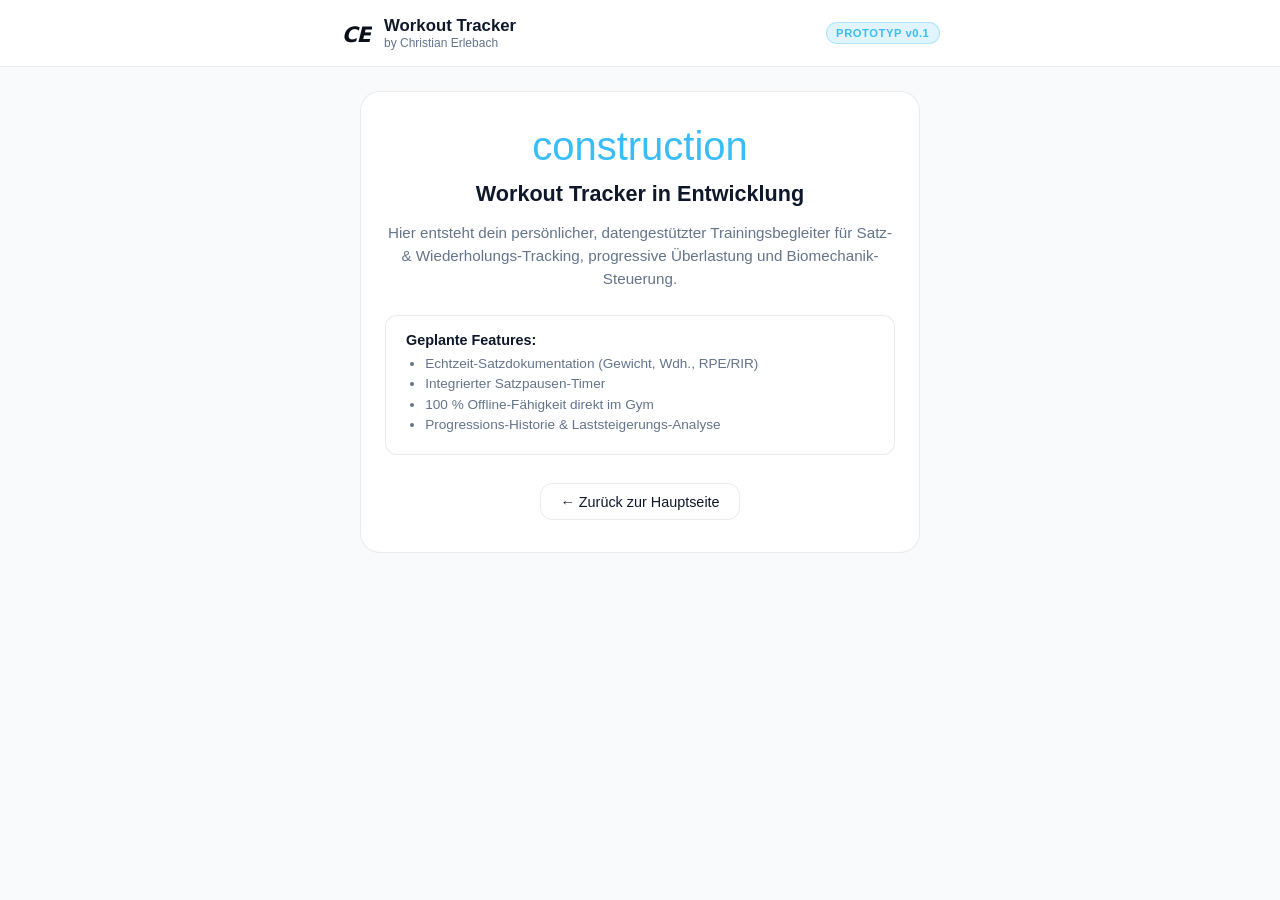
==== index.html @ 0beb9cd0 "initial commit" ====
<!doctype html>
<html lang="de">
  <head>
    <script>
      // PWA-Titel sofort beim allerersten Frame setzen (verhindert Dopplung in ChromeOS & Desktop)
      if (
        window.matchMedia("(display-mode: standalone)").matches ||
        window.matchMedia("(display-mode: window-controls-overlay)").matches ||
        window.navigator.standalone
      ) {
        document.title = "Workout Tracker | Christian Erlebach";
      }
    </script>
    <meta name="color-scheme" content="dark light" />
    <script>
      (function () {
        const saved = localStorage.getItem("theme");
        const prefersDark = window.matchMedia(
          "(prefers-color-scheme: dark)",
        ).matches;
        const theme = saved ? saved : prefersDark ? "dark" : "light";
        document.documentElement.setAttribute("data-theme", theme);
        document.documentElement.style.colorScheme = theme;
      })();
    </script>
    <meta charset="UTF-8" />
    <meta
      name="viewport"
      content="width=device-width, initial-scale=1.0, viewport-fit=cover"
    />
    <meta http-equiv="X-UA-Compatible" content="ie=edge" />
    <meta
      name="format-detection"
      content="telephone=no, date=no, address=no, email=no"
    />

    <script>
      (function () {
        const isPWA =
          window.matchMedia("(display-mode: standalone)").matches ||
          window.matchMedia("(display-mode: window-controls-overlay)")
            .matches ||
          window.navigator.standalone === true;

        if (isPWA) {
          // 1. Titel für die installierte Web-App (Homescreen / Standalone)
          document.write("<title>Workout Tracker | Christian Erlebach</title>");
        } else {
          // 2. Titel für den normalen Browser-Tab
          document.write(
            "<title>Workout Tracker | CHRISTIAN ERLEBACH Personal Training</title>",
          );
        }
      })();
    </script>
    <noscript>
      <title>Workout Tracker | CHRISTIAN ERLEBACH Personal Training</title>
    </noscript>

    <meta name="author" content="Christian Erlebach" />
    <meta name="robots" content="noindex, follow" />
    <meta
      name="description"
      content="Dein persönlicher Workout Tracker & Progression Coach. Trainingsprotokolle, Satz- & Wiederholungs-Tracking und Belastungssteuerung by Christian Erlebach."
    />

    <link
      rel="canonical"
      href="https://3utbg8rv0xw4t5z.github.io/workout-tracker/"
    />

    <link
      rel="icon"
      type="image/svg+xml"
      href="./src/assets/icons/favicon.svg"
    />
    <link
      rel="apple-touch-icon"
      sizes="180x180"
      href="./src/assets/icons/apple-touch-icon.png"
    />
    <link rel="manifest" href="./manifest.json" />

    <meta name="mobile-web-app-capable" content="yes" />
    <meta name="apple-mobile-web-app-capable" content="yes" />
    <meta
      name="apple-mobile-web-app-status-bar-style"
      content="black-translucent"
    />
    <meta name="apple-mobile-web-app-title" content="Workout Tracker" />

    <meta name="application-name" content="Workout Tracker" />
    <meta name="msapplication-TileColor" content="#0b0f19" />
    <meta
      name="msapplication-TileImage"
      content="./src/assets/icons/apple-touch-icon.png"
    />

    <meta
      id="meta-theme-light"
      name="theme-color"
      content="#ffffff"
      media="(prefers-color-scheme: light)"
    />
    <meta
      id="meta-theme-dark"
      name="theme-color"
      content="#0b0f19"
      media="(prefers-color-scheme: dark)"
    />

    <link rel="stylesheet" href="./src/css/style.css" />

    <script type="application/ld+json">
      {
        "@context": "https://schema.org",
        "@type": "WebApplication",
        "name": "Workout Tracker | Christian Erlebach",
        "applicationCategory": "FitnessApplication",
        "operatingSystem": "All",
        "browserRequirements": "Requires JavaScript. Requires HTML5.",
        "url": "https://3utbg8rv0xw4t5z.github.io/workout-tracker/",
        "author": {
          "@type": "Person",
          "name": "Christian Erlebach"
        }
      }
    </script>
  </head>
  <body>
    <header class="app-header">
      <div class="header-container">
        <div class="brand-group">
          <img
            src="./src/assets/icons/favicon.svg"
            alt="Logo"
            class="app-logo"
            width="32"
            height="32"
          />
          <div class="brand-text">
            <span class="brand-title">Workout Tracker</span>
            <span class="brand-subtitle">by Christian Erlebach</span>
          </div>
        </div>
        <span class="badge-beta">PROTOTYP v0.1</span>
      </div>
    </header>

    <main id="app-root" class="app-main">
      <section class="dev-banner-card">
        <div class="dev-banner-icon">
          <span class="material-symbols-rounded">construction</span>
        </div>
        <h2>Workout Tracker in Entwicklung</h2>
        <p>
          Hier entsteht dein persönlicher, datengestützter Trainingsbegleiter
          für Satz- & Wiederholungs-Tracking, progressive Überlastung und
          Biomechanik-Steuerung.
        </p>

        <div class="dev-features-preview">
          <h3>Geplante Features:</h3>
          <ul>
            <li>Echtzeit-Satzdokumentation (Gewicht, Wdh., RPE/RIR)</li>
            <li>Integrierter Satzpausen-Timer</li>
            <li>100 % Offline-Fähigkeit direkt im Gym</li>
            <li>Progressions-Historie & Laststeigerungs-Analyse</li>
          </ul>
        </div>

        <a
          href="https://3utbg8rv0xw4t5z.github.io/christian-erlebach/"
          class="btn-secondary"
        >
          ← Zurück zur Hauptseite
        </a>
      </section>
    </main>

    <script src="./src/js/script.js" defer></script>

    <script>
      if ("serviceWorker" in navigator) {
        window.addEventListener("load", () => {
          navigator.serviceWorker
            .register("/workout-tracker/sw.js", {
              scope: "/workout-tracker/",
            })
            .then((reg) =>
              console.log("[Workout Tracker SW] Aktiv:", reg.scope),
            )
            .catch((err) =>
              console.error("[Workout Tracker SW] Registrierungsfehler:", err),
            );
        });
      }
    </script>
  </body>
</html>
---- src/css/style.css ----
/* Grundlegendes Layout & Farben */
:root {
  --bg-primary: #0b0f19;
  --bg-surface: #131b2e;
  --text-primary: #f8fafc;
  --text-secondary: #94a3b8;
  --accent-color: #38bdf8;
  --border-subtle: rgba(255, 255, 255, 0.08);
  --radius-md: 12px;
  --radius-lg: 20px;
}

[data-theme="light"] {
  --bg-primary: #f8fafc;
  --bg-surface: #ffffff;
  --text-primary: #0f172a;
  --text-secondary: #64748b;
  --border-subtle: rgba(0, 0, 0, 0.08);
}

body {
  margin: 0;
  padding: 0;
  background-color: var(--bg-primary);
  color: var(--text-primary);
  font-family:
    "Inter",
    -apple-system,
    BlinkMacSystemFont,
    sans-serif;
  min-height: 100vh;
  display: flex;
  flex-direction: column;
}

/* Header */
.app-header {
  border-bottom: 1px solid var(--border-subtle);
  background: var(--bg-surface);
  padding: 1rem 1.25rem;
}

.header-container {
  max-width: 600px;
  margin: 0 auto;
  display: flex;
  align-items: center;
  justify-content: space-between;
}

.brand-group {
  display: flex;
  align-items: center;
  gap: 0.75rem;
}

.brand-text {
  display: flex;
  flex-direction: column;
}

.brand-title {
  font-weight: 700;
  font-size: 1.05rem;
}

.brand-subtitle {
  font-size: 0.75rem;
  color: var(--text-secondary);
}

.badge-beta {
  font-size: 0.7rem;
  font-weight: 600;
  padding: 0.25rem 0.6rem;
  background: rgba(56, 189, 248, 0.15);
  color: var(--accent-color);
  border: 1px solid rgba(56, 189, 248, 0.3);
  border-radius: 9999px;
  letter-spacing: 0.05em;
}

/* Main Container */
.app-main {
  flex: 1;
  max-width: 600px;
  width: 100%;
  margin: 0 auto;
  padding: 1.5rem 1.25rem;
  box-sizing: border-box;
}

/* Dev Card */
.dev-banner-card {
  background: var(--bg-surface);
  border: 1px solid var(--border-subtle);
  border-radius: var(--radius-lg);
  padding: 2rem 1.5rem;
  text-align: center;
}

.dev-banner-icon span {
  font-size: 2.5rem;
  color: var(--accent-color);
}

.dev-banner-card h2 {
  font-size: 1.35rem;
  margin: 0.75rem 0 0.5rem;
}

.dev-banner-card p {
  color: var(--text-secondary);
  font-size: 0.95rem;
  line-height: 1.5;
  margin-bottom: 1.5rem;
}

.dev-features-preview {
  text-align: left;
  background: rgba(255, 255, 255, 0.03);
  border: 1px solid var(--border-subtle);
  border-radius: var(--radius-md);
  padding: 1rem 1.25rem;
  margin-bottom: 1.75rem;
}

.dev-features-preview h3 {
  font-size: 0.9rem;
  margin-top: 0;
  margin-bottom: 0.5rem;
  color: var(--text-primary);
}

.dev-features-preview ul {
  margin: 0;
  padding-left: 1.2rem;
  color: var(--text-secondary);
  font-size: 0.85rem;
}

.dev-features-preview li {
  margin-bottom: 0.35rem;
}

.btn-secondary {
  display: inline-block;
  color: var(--text-primary);
  text-decoration: none;
  font-size: 0.9rem;
  font-weight: 500;
  padding: 0.6rem 1.2rem;
  border-radius: var(--radius-md);
  border: 1px solid var(--border-subtle);
  transition: background 0.2s ease;
}

.btn-secondary:hover {
  background: rgba(255, 255, 255, 0.05);
}
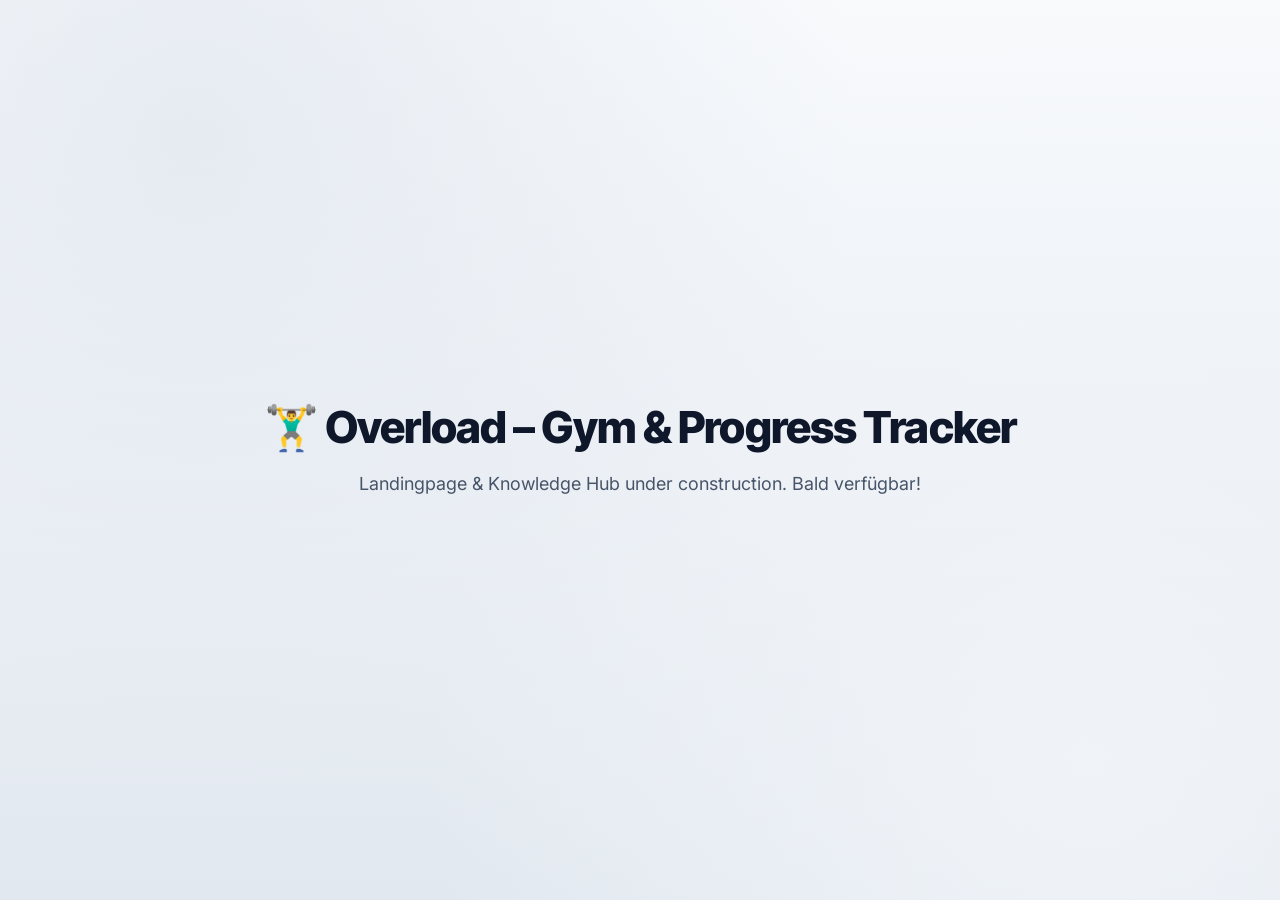
==== commit 6abc2ca9: "feat: initial commit for overload landing page." ====
--- a/index.html
+++ b/index.html
@@ -1,200 +1,115 @@
 <!doctype html>
 <html lang="de">
-  <head>
-    <script>
-      // PWA-Titel sofort beim allerersten Frame setzen (verhindert Dopplung in ChromeOS & Desktop)
-      if (
+
+<head>
+  <meta charset="UTF-8" />
+  <meta name="viewport" content="width=device-width, initial-scale=1.0, viewport-fit=cover" />
+  <meta http-equiv="X-UA-Compatible" content="ie=edge" />
+
+  <meta name="color-scheme" content="dark light" />
+
+  <meta name="format-detection" content="telephone=no, date=no, address=no, email=no" />
+
+
+  <script>
+    (function () {
+      const savedTheme = localStorage.getItem("theme");
+      const prefersDark = window.matchMedia("(prefers-color-scheme: dark)").matches;
+      const theme = savedTheme ? savedTheme : (prefersDark ? "dark" : "light");
+
+      document.documentElement.setAttribute("data-theme", theme);
+      document.documentElement.style.colorScheme = theme;
+    })();
+  </script>
+
+
+  <script>
+    (function () {
+      const isPWA =
         window.matchMedia("(display-mode: standalone)").matches ||
         window.matchMedia("(display-mode: window-controls-overlay)").matches ||
-        window.navigator.standalone
-      ) {
-        document.title = "Workout Tracker | Christian Erlebach";
-      }
-    </script>
-    <meta name="color-scheme" content="dark light" />
-    <script>
-      (function () {
-        const saved = localStorage.getItem("theme");
-        const prefersDark = window.matchMedia(
-          "(prefers-color-scheme: dark)",
-        ).matches;
-        const theme = saved ? saved : prefersDark ? "dark" : "light";
-        document.documentElement.setAttribute("data-theme", theme);
-        document.documentElement.style.colorScheme = theme;
-      })();
-    </script>
-    <meta charset="UTF-8" />
-    <meta
-      name="viewport"
-      content="width=device-width, initial-scale=1.0, viewport-fit=cover"
-    />
-    <meta http-equiv="X-UA-Compatible" content="ie=edge" />
-    <meta
-      name="format-detection"
-      content="telephone=no, date=no, address=no, email=no"
-    />
+        window.navigator.standalone === true;
 
-    <script>
-      (function () {
-        const isPWA =
-          window.matchMedia("(display-mode: standalone)").matches ||
-          window.matchMedia("(display-mode: window-controls-overlay)")
-            .matches ||
-          window.navigator.standalone === true;
+      document.title = isPWA
+        ? "Overload – Gym & Progress Tracker"
+        : "OVERLOAD | Gym & Progress Tracker – Smarte Trainingsapp";
+    })();
+  </script>
 
-        if (isPWA) {
-          // 1. Titel für die installierte Web-App (Homescreen / Standalone)
-          document.write("<title>Workout Tracker | Christian Erlebach</title>");
-        } else {
-          // 2. Titel für den normalen Browser-Tab
-          document.write(
-            "<title>Workout Tracker | CHRISTIAN ERLEBACH Personal Training</title>",
-          );
-        }
-      })();
-    </script>
-    <noscript>
-      <title>Workout Tracker | CHRISTIAN ERLEBACH Personal Training</title>
-    </noscript>
+  <noscript>
+    <title>OVERLOAD | Gym & Progress Tracker</title>
+  </noscript>
 
-    <meta name="author" content="Christian Erlebach" />
-    <meta name="robots" content="noindex, follow" />
-    <meta
-      name="description"
-      content="Dein persönlicher Workout Tracker & Progression Coach. Trainingsprotokolle, Satz- & Wiederholungs-Tracking und Belastungssteuerung by Christian Erlebach."
-    />
 
-    <link
-      rel="canonical"
-      href="https://3utbg8rv0xw4t5z.github.io/workout-tracker/"
-    />
+  <meta name="author" content="Overload" />
+  <meta name="robots" content="index, follow" />
+  <meta name="description"
+    content="Die offizielle Mobile-First Landingpage & Wissensplattform für die Overload Gym & Progress Tracker App. Progressive Overload, smartes Routine-Tracking & Workouts." />
+  <meta name="keywords"
+    content="Overload App, Gym Tracker, Workout Tracker, Progressive Overload, Kraftsport App, Trainingsplan, Flutter Fitness App" />
 
-    <link
-      rel="icon"
-      type="image/svg+xml"
-      href="./src/assets/icons/favicon.svg"
-    />
-    <link
-      rel="apple-touch-icon"
-      sizes="180x180"
-      href="./src/assets/icons/apple-touch-icon.png"
-    />
-    <link rel="manifest" href="./manifest.json" />
+  <link rel="canonical" href="https://3utbg8rv0xw4t5z.github.io/overload-website/" />
 
-    <meta name="mobile-web-app-capable" content="yes" />
-    <meta name="apple-mobile-web-app-capable" content="yes" />
-    <meta
-      name="apple-mobile-web-app-status-bar-style"
-      content="black-translucent"
-    />
-    <meta name="apple-mobile-web-app-title" content="Workout Tracker" />
 
-    <meta name="application-name" content="Workout Tracker" />
-    <meta name="msapplication-TileColor" content="#0b0f19" />
-    <meta
-      name="msapplication-TileImage"
-      content="./src/assets/icons/apple-touch-icon.png"
-    />
+  <meta property="og:type" content="website" />
+  <meta property="og:locale" content="de_DE" />
+  <meta property="og:url" content="https://3utbg8rv0xw4t5z.github.io/overload-website/" />
+  <meta property="og:title" content="OVERLOAD | Gym & Progress Tracker" />
+  <meta property="og:description"
+    content="Smarte Trainingserfassung, Routine-Management und Progressive Overload Tracking." />
 
-    <meta
-      id="meta-theme-light"
-      name="theme-color"
-      content="#ffffff"
-      media="(prefers-color-scheme: light)"
-    />
-    <meta
-      id="meta-theme-dark"
-      name="theme-color"
-      content="#0b0f19"
-      media="(prefers-color-scheme: dark)"
-    />
 
-    <link rel="stylesheet" href="./src/css/style.css" />
+  <link rel="manifest" href="manifest.json" />
 
-    <script type="application/ld+json">
-      {
-        "@context": "https://schema.org",
-        "@type": "WebApplication",
-        "name": "Workout Tracker | Christian Erlebach",
-        "applicationCategory": "FitnessApplication",
-        "operatingSystem": "All",
-        "browserRequirements": "Requires JavaScript. Requires HTML5.",
-        "url": "https://3utbg8rv0xw4t5z.github.io/workout-tracker/",
-        "author": {
-          "@type": "Person",
-          "name": "Christian Erlebach"
-        }
-      }
-    </script>
-  </head>
-  <body>
-    <header class="app-header">
-      <div class="header-container">
-        <div class="brand-group">
-          <img
-            src="./src/assets/icons/favicon.svg"
-            alt="Logo"
-            class="app-logo"
-            width="32"
-            height="32"
-          />
-          <div class="brand-text">
-            <span class="brand-title">Workout Tracker</span>
-            <span class="brand-subtitle">by Christian Erlebach</span>
-          </div>
-        </div>
-        <span class="badge-beta">PROTOTYP v0.1</span>
-      </div>
-    </header>
+  <meta name="mobile-web-app-capable" content="yes" />
+  <meta name="application-name" content="Overload" />
 
-    <main id="app-root" class="app-main">
-      <section class="dev-banner-card">
-        <div class="dev-banner-icon">
-          <span class="material-symbols-rounded">construction</span>
-        </div>
-        <h2>Workout Tracker in Entwicklung</h2>
-        <p>
-          Hier entsteht dein persönlicher, datengestützter Trainingsbegleiter
-          für Satz- & Wiederholungs-Tracking, progressive Überlastung und
-          Biomechanik-Steuerung.
-        </p>
+  <meta name="apple-mobile-web-app-capable" content="yes" />
+  <meta name="apple-mobile-web-app-status-bar-style" content="black-translucent" />
+  <meta name="apple-mobile-web-app-title" content="Overload" />
 
-        <div class="dev-features-preview">
-          <h3>Geplante Features:</h3>
-          <ul>
-            <li>Echtzeit-Satzdokumentation (Gewicht, Wdh., RPE/RIR)</li>
-            <li>Integrierter Satzpausen-Timer</li>
-            <li>100 % Offline-Fähigkeit direkt im Gym</li>
-            <li>Progressions-Historie & Laststeigerungs-Analyse</li>
-          </ul>
-        </div>
+  <meta name="msapplication-TileColor" content="#0b0f19" />
+  <meta id="meta-theme-light" name="theme-color" content="#ffffff" media="(prefers-color-scheme: light)" />
+  <meta id="meta-theme-dark" name="theme-color" content="#0b0f19" media="(prefers-color-scheme: dark)" />
 
-        <a
-          href="https://3utbg8rv0xw4t5z.github.io/christian-erlebach/"
-          class="btn-secondary"
-        >
-          ← Zurück zur Hauptseite
-        </a>
-      </section>
-    </main>
 
-    <script src="./src/js/script.js" defer></script>
+  <link rel="stylesheet" href="src/css/style.css" />
 
-    <script>
-      if ("serviceWorker" in navigator) {
-        window.addEventListener("load", () => {
-          navigator.serviceWorker
-            .register("/workout-tracker/sw.js", {
-              scope: "/workout-tracker/",
-            })
-            .then((reg) =>
-              console.log("[Workout Tracker SW] Aktiv:", reg.scope),
-            )
-            .catch((err) =>
-              console.error("[Workout Tracker SW] Registrierungsfehler:", err),
-            );
-        });
-      }
-    </script>
-  </body>
-</html>
+
+  <script type="application/ld+json">
+    {
+      "@context": "https://schema.org",
+      "@type": "SoftwareApplication",
+      "name": "Overload - Gym & Progress Tracker",
+      "applicationCategory": "HealthAndFitnessApplication",
+      "operatingSystem": "Android, iOS",
+      "description": "Mobile App für smartes Krafttraining, Routine-Tracking und progressive Steigerung.",
+      "url": "https://3utbg8rv0xw4t5z.github.io/overload-website/"
+    }
+  </script>
+</head>
+
+<body>
+  <div id="page-preloader"></div>
+
+  <main>
+    <h1>🏋️‍♂️ Overload – Gym & Progress Tracker</h1>
+    <p>Landingpage & Knowledge Hub under construction. Bald verfügbar!</p>
+  </main>
+
+
+  <script src="src/js/script.js" defer></script>
+
+  <script>
+    if ("serviceWorker" in navigator) {
+      window.addEventListener("load", () => {
+        navigator.serviceWorker
+          .register("./sw.js", { scope: "./" })
+          .then((registration) => console.log("[Overload SW] Aktiv im Scope:", registration.scope))
+          .catch((error) => console.error("[Overload SW] Fehler:", error));
+      });
+    }
+  </script>
+</body>
+
+</html>
--- a/src/css/style.css
+++ b/src/css/style.css
@@ -1,160 +1,383 @@
-/* Grundlegendes Layout & Farben */
+/* ==========================================================================
+   01. LOKALE SCHRIFTARTEN & ICONS
+   ========================================================================== */
+
+/* Inter (Variable Font: wght 100-900, opsz) */
+@font-face {
+  font-family: "Inter";
+  font-style: normal;
+  font-weight: 100 900;
+  font-display: swap;
+  src: url("../assets/fonts/Inter-VariableFont_opsz,wght.ttf") format("truetype");
+}
+
+/* Inter Tight (Variable Font: wght 100-900) */
+@font-face {
+  font-family: "Inter Tight";
+  font-style: normal;
+  font-weight: 100 900;
+  font-display: swap;
+  src: url("../assets/fonts/InterTight-VariableFont_wght.ttf") format("truetype");
+}
+
+/* Material Symbols Rounded */
+@font-face {
+  font-family: "Material Symbols Rounded";
+  font-style: normal;
+  font-weight: 100 700;
+  font-display: block;
+  src: url("../assets/fonts/material-symbols-rounded-latin-standard-normal.woff2") format("woff2");
+}
+
+/* Icon-Klasse für Google Material Symbols */
+.material-symbols-rounded {
+  font-family: "Material Symbols Rounded";
+  font-weight: normal;
+  font-style: normal;
+  font-size: 24px;
+  line-height: 1;
+  letter-spacing: normal;
+  text-transform: none;
+  display: inline-block;
+  white-space: nowrap;
+  word-wrap: normal;
+  direction: ltr;
+  font-feature-settings: "liga";
+  -webkit-font-feature-settings: "liga";
+  -webkit-font-smoothing: antialiased;
+}
+
+
+/* ==========================================================================
+   02. DESIGN TOKENS & CSS VARIABLEN
+   ========================================================================== */
+
 :root {
-  --bg-primary: #0b0f19;
-  --bg-surface: #131b2e;
-  --text-primary: #f8fafc;
-  --text-secondary: #94a3b8;
-  --accent-color: #38bdf8;
-  --border-subtle: rgba(255, 255, 255, 0.08);
+  /* Brand Identity (Main Colors: #152331 & #000000) */
+  --brand-primary: #152331;
+  /* Deep Midnight Slate */
+  --brand-dark: #000000;
+  /* True Black */
+
+  /* Brand Gradients (Moonwalker) */
+  --gradient-moonwalker: linear-gradient(135deg, #152331 0%, #000000 100%);
+  --brand-gradient: var(--gradient-moonwalker);
+
+  /* Brand Akzente (Kontrastfarben für Buttons, Highlights & Badges) */
+  --brand-accent: #38bdf8;
+  /* Electric Sky Blue */
+  --brand-accent-glow: #0284c7;
+  /* Tieferer Akzentton für Hover */
+  --brand-accent-gradient: linear-gradient(135deg, #38bdf8 0%, #0284c7 100%);
+
+  /* UI Tokens: Dark Mode (Standard für das Moonwalker-Feeling) */
+  --body-bg:
+    radial-gradient(circle at 15% 15%, rgba(21, 35, 49, 0.7) 0%, transparent 55%),
+    radial-gradient(circle at 85% 85%, rgba(15, 23, 42, 0.5) 0%, transparent 50%),
+    linear-gradient(180deg, #000000 0%, #0a1017 50%, #152331 100%);
+
+  --m3-surface: rgba(21, 35, 49, 0.85);
+  --m3-surface-low: rgba(0, 0, 0, 0.6);
+  --m3-on-surface: #f8fafc;
+  --m3-on-surface-variant: #94a3b8;
+
+  /* Glassmorphism Tokens */
+  --glass-bg: rgba(21, 35, 49, 0.55);
+  --glass-border: rgba(255, 255, 255, 0.12);
+  --glass-shadow: 0 20px 40px -15px rgba(0, 0, 0, 0.8);
+  --glass-blur: blur(14px);
+
+  /* Spacing & Radii */
+  --radius-full: 9999px;
+  --radius-xl: 24px;
+  --radius-lg: 16px;
   --radius-md: 12px;
-  --radius-lg: 20px;
-}
-
+  --radius-sm: 8px;
+
+  /* Typografie Stacks */
+  --font-body: "Inter", system-ui, -apple-system, BlinkMacSystemFont, "Segoe UI", Roboto, sans-serif;
+  --font-heading: "Inter Tight", "Inter", system-ui, -apple-system, sans-serif;
+}
+
+/* UI Tokens: Light Mode (Harmonisch abgestimmt auf Slate & Deep Blue) */
 [data-theme="light"] {
-  --bg-primary: #f8fafc;
-  --bg-surface: #ffffff;
-  --text-primary: #0f172a;
-  --text-secondary: #64748b;
-  --border-subtle: rgba(0, 0, 0, 0.08);
-}
-
-body {
+  --body-bg:
+    radial-gradient(circle at 15% 15%, rgba(226, 232, 240, 0.8) 0%, transparent 50%),
+    radial-gradient(circle at 85% 85%, rgba(241, 245, 249, 0.9) 0%, transparent 50%),
+    linear-gradient(180deg, #f8fafc 0%, #e2e8f0 100%);
+
+  --m3-surface: rgba(255, 255, 255, 0.95);
+  --m3-surface-low: rgba(241, 245, 249, 0.8);
+  --m3-on-surface: #0f172a;
+  --m3-on-surface-variant: #475569;
+
+  --glass-bg: rgba(255, 255, 255, 0.75);
+  --glass-border: rgba(21, 35, 49, 0.1);
+  --glass-shadow: 0 15px 30px -10px rgba(15, 23, 42, 0.08);
+}
+
+
+/* ==========================================================================
+   03. MODERN BASE RESET & PERFORMANCE
+   ========================================================================== */
+
+/* 1. Globales Box-Sizing & Mobile Touch Optimierung (Konsolidiert) */
+*,
+*::before,
+*::after {
   margin: 0;
   padding: 0;
-  background-color: var(--bg-primary);
-  color: var(--text-primary);
-  font-family:
-    "Inter",
-    -apple-system,
-    BlinkMacSystemFont,
-    sans-serif;
-  min-height: 100vh;
+  box-sizing: border-box;
+  -webkit-tap-highlight-color: transparent !important;
+  -webkit-touch-callout: none;
+}
+
+/* 2. Dokumenten-Wurzel & Scroll-Verhalten */
+html {
+  scroll-behavior: smooth;
+  font-size: 16px;
+  background-color: #0b1120;
+}
+
+html[data-theme="light"] {
+  background-color: #ffffff;
+}
+
+/* 3. Body Canvas & Basis-Typografie */
+body {
+  min-height: 100dvh;
+  background: var(--body-bg);
+  background-attachment: fixed;
+  color: var(--m3-on-surface);
+  font-family: var(--font-body);
+  line-height: 1.6;
+  text-rendering: optimizeLegibility;
+  -webkit-font-smoothing: antialiased;
+  -moz-osx-font-smoothing: grayscale;
+  overflow-x: hidden;
+}
+
+/* 4. Typografie Resets */
+h1,
+h2,
+h3,
+h4,
+h5,
+h6 {
+  font-family: var(--font-heading);
+  line-height: 1.2;
+  color: var(--m3-on-surface);
+  text-wrap: balance;
+}
+
+p {
+  text-wrap: pretty;
+}
+
+/* 5. Formulare & Buttons */
+input,
+button,
+textarea,
+select {
+  font: inherit;
+  color: inherit;
+  background: none;
+  border: none;
+  outline: none;
+}
+
+button {
+  cursor: pointer;
+  touch-action: manipulation;
+}
+
+/* 6. Medien & GPU-Beschleunigung */
+img,
+picture,
+video,
+canvas,
+svg {
+  display: block;
+  max-width: 100%;
+  height: auto;
+  image-rendering: -webkit-optimize-contrast;
+}
+
+[data-theme],
+main,
+.card,
+.modal-card {
+  transform: translateZ(0);
+  backface-visibility: hidden;
+  -webkit-backface-visibility: hidden;
+}
+
+/* 7. Content-Visibility für schnelles Rendering */
+section:not(:first-of-type),
+footer {
+  content-visibility: auto;
+  contain-intrinsic-size: auto 500px;
+}
+
+/* 8. Scrollbar verstecken */
+html,
+body,
+section,
+.container {
+  scrollbar-width: none !important;
+  -ms-overflow-style: none !important;
+}
+
+::-webkit-scrollbar {
+  display: none !important;
+  width: 0 !important;
+  height: 0 !important;
+  background: transparent !important;
+}
+
+
+/* ==========================================================================
+   04. BASIS-LAYOUT (LANDINGPAGE UNDER CONSTRUCTION)
+   ========================================================================== */
+
+main {
   display: flex;
   flex-direction: column;
-}
-
-/* Header */
-.app-header {
-  border-bottom: 1px solid var(--border-subtle);
-  background: var(--bg-surface);
-  padding: 1rem 1.25rem;
-}
-
-.header-container {
+  align-items: center;
+  justify-content: center;
+  min-height: 100dvh;
+  padding: 1.5rem;
+  text-align: center;
+  gap: 1rem;
+}
+
+main h1 {
+  font-size: clamp(1.75rem, 5vw, 2.75rem);
+  font-weight: 800;
+  letter-spacing: -0.02em;
+}
+
+main p {
+  font-size: 1.125rem;
+  color: var(--m3-on-surface-variant);
   max-width: 600px;
-  margin: 0 auto;
+}
+
+
+/* ==========================================================================
+   05. NAVBAR AUTO-HIDE & ANIMATIONEN
+   ========================================================================== */
+
+.nav-container {
+  position: sticky;
+  top: 20px;
+  z-index: 1000;
+  transition: transform 0.35s cubic-bezier(0.16, 1, 0.3, 1), opacity 0.3s ease;
+}
+
+.nav-container.nav-hidden {
+  transform: translateY(-120%);
+  opacity: 0;
+  pointer-events: none;
+}
+
+
+/* ==========================================================================
+   06. BRAND GRADIENTS & STATISTIK-ZAHLEN
+   ========================================================================== */
+
+.text-gradient {
+  background: var(--brand-gradient);
+  -webkit-background-clip: text;
+  background-clip: text;
+  -webkit-text-fill-color: transparent;
+  color: transparent;
+  display: inline-block;
+}
+
+.stat-number {
+  font-family: var(--font-heading);
+  font-size: clamp(2rem, 5vw, 2.75rem);
+  font-weight: 800;
+  line-height: 1;
+  background: var(--brand-gradient);
+  -webkit-background-clip: text;
+  background-clip: text;
+  -webkit-text-fill-color: transparent;
+  color: transparent;
+}
+
+
+/* ==========================================================================
+   07. BADGES & RECHNER-FARBEN (Vorbereitung für Tools & Hub)
+   ========================================================================== */
+
+.badge-blue {
+  background: rgba(56, 189, 248, 0.15);
+  color: #38bdf8;
+  border: 1px solid rgba(56, 189, 248, 0.3);
+}
+
+.badge-green {
+  background: rgba(16, 185, 129, 0.15);
+  color: #10b981;
+  border: 1px solid rgba(16, 185, 129, 0.3);
+}
+
+.badge-yellow {
+  background: rgba(245, 158, 11, 0.15);
+  color: #f59e0b;
+  border: 1px solid rgba(245, 158, 11, 0.3);
+}
+
+.badge-purple {
+  background: rgba(168, 85, 247, 0.15);
+  color: #a855f7;
+  border: 1px solid rgba(168, 85, 247, 0.3);
+}
+
+
+/* ==========================================================================
+   08. MODAL / POP-UP GRUNDGERÜST (Butterweicher Zoom-In)
+   ========================================================================== */
+
+.modal-overlay {
+  position: fixed;
+  inset: 0;
+  background: rgba(11, 17, 32, 0.75);
+  backdrop-filter: blur(12px);
+  -webkit-backdrop-filter: blur(12px);
+  z-index: 9999;
   display: flex;
   align-items: center;
-  justify-content: space-between;
-}
-
-.brand-group {
-  display: flex;
-  align-items: center;
-  gap: 0.75rem;
-}
-
-.brand-text {
-  display: flex;
-  flex-direction: column;
-}
-
-.brand-title {
-  font-weight: 700;
-  font-size: 1.05rem;
-}
-
-.brand-subtitle {
-  font-size: 0.75rem;
-  color: var(--text-secondary);
-}
-
-.badge-beta {
-  font-size: 0.7rem;
-  font-weight: 600;
-  padding: 0.25rem 0.6rem;
-  background: rgba(56, 189, 248, 0.15);
-  color: var(--accent-color);
-  border: 1px solid rgba(56, 189, 248, 0.3);
-  border-radius: 9999px;
-  letter-spacing: 0.05em;
-}
-
-/* Main Container */
-.app-main {
-  flex: 1;
+  justify-content: center;
+  padding: 1rem;
+  opacity: 0;
+  visibility: hidden;
+  pointer-events: none;
+  transition: opacity 0.3s ease, visibility 0.3s ease;
+}
+
+.modal-overlay.active {
+  opacity: 1;
+  visibility: visible;
+  pointer-events: auto;
+}
+
+.modal-card {
+  background: var(--body-bg);
+  border: 1px solid var(--glass-border);
+  border-radius: var(--radius-xl);
   max-width: 600px;
   width: 100%;
-  margin: 0 auto;
-  padding: 1.5rem 1.25rem;
-  box-sizing: border-box;
-}
-
-/* Dev Card */
-.dev-banner-card {
-  background: var(--bg-surface);
-  border: 1px solid var(--border-subtle);
-  border-radius: var(--radius-lg);
-  padding: 2rem 1.5rem;
-  text-align: center;
-}
-
-.dev-banner-icon span {
-  font-size: 2.5rem;
-  color: var(--accent-color);
-}
-
-.dev-banner-card h2 {
-  font-size: 1.35rem;
-  margin: 0.75rem 0 0.5rem;
-}
-
-.dev-banner-card p {
-  color: var(--text-secondary);
-  font-size: 0.95rem;
-  line-height: 1.5;
-  margin-bottom: 1.5rem;
-}
-
-.dev-features-preview {
-  text-align: left;
-  background: rgba(255, 255, 255, 0.03);
-  border: 1px solid var(--border-subtle);
-  border-radius: var(--radius-md);
-  padding: 1rem 1.25rem;
-  margin-bottom: 1.75rem;
-}
-
-.dev-features-preview h3 {
-  font-size: 0.9rem;
-  margin-top: 0;
-  margin-bottom: 0.5rem;
-  color: var(--text-primary);
-}
-
-.dev-features-preview ul {
-  margin: 0;
-  padding-left: 1.2rem;
-  color: var(--text-secondary);
-  font-size: 0.85rem;
-}
-
-.dev-features-preview li {
-  margin-bottom: 0.35rem;
-}
-
-.btn-secondary {
-  display: inline-block;
-  color: var(--text-primary);
-  text-decoration: none;
-  font-size: 0.9rem;
-  font-weight: 500;
-  padding: 0.6rem 1.2rem;
-  border-radius: var(--radius-md);
-  border: 1px solid var(--border-subtle);
-  transition: background 0.2s ease;
-}
-
-.btn-secondary:hover {
-  background: rgba(255, 255, 255, 0.05);
-}
+  max-height: 85vh;
+  overflow-y: auto;
+  padding: 2rem;
+  transform: scale(0.95) translateY(10px);
+  transition: transform 0.3s cubic-bezier(0.16, 1, 0.3, 1);
+  box-shadow: var(--glass-shadow);
+}
+
+.modal-overlay.active .modal-card {
+  transform: scale(1) translateY(0);
+}
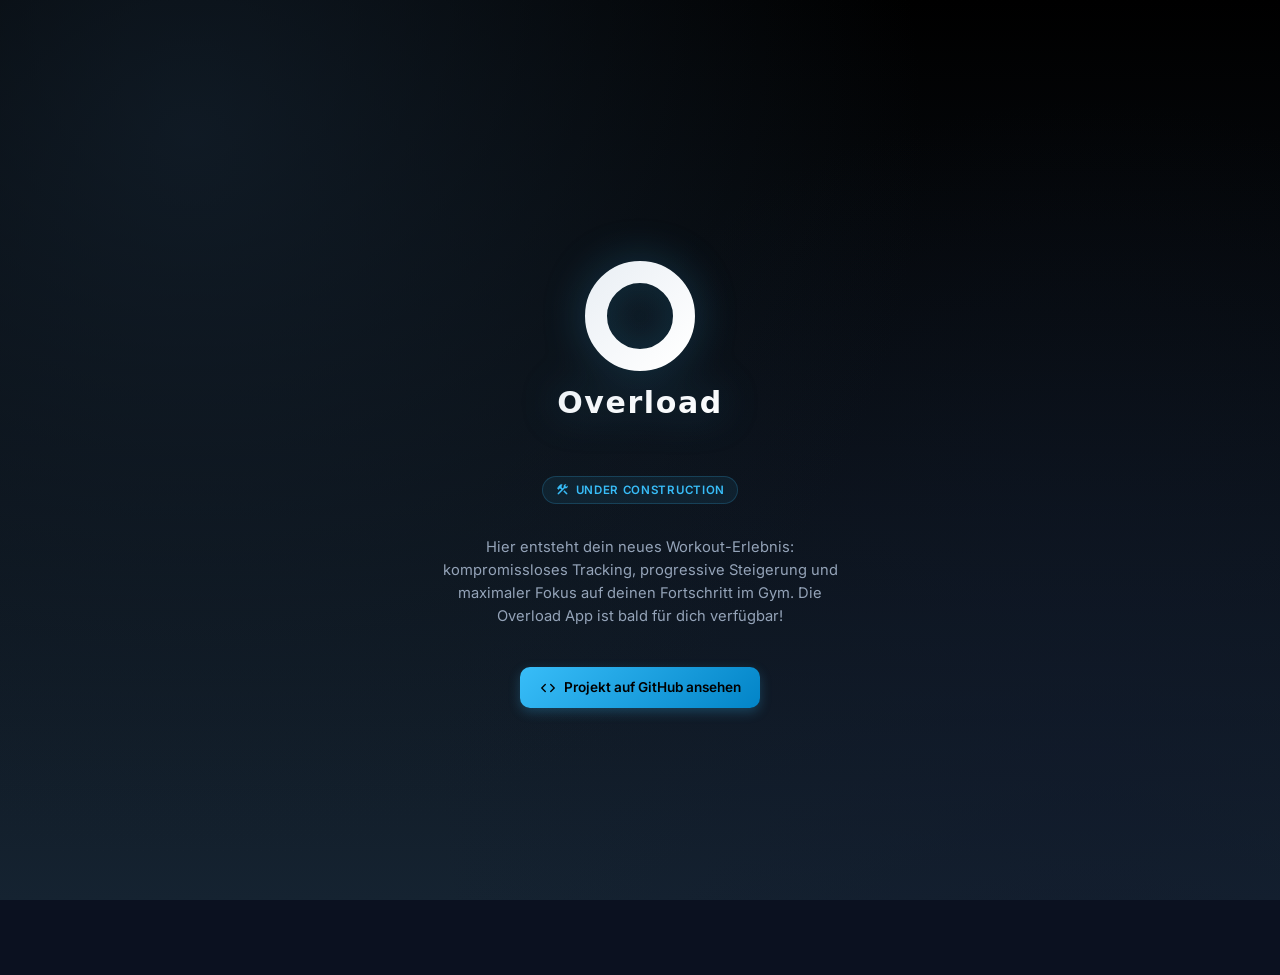
==== commit 1ec76aa0: "feat(landing): add under construction showcase & update branding assets" ====
--- a/index.html
+++ b/index.html
@@ -6,23 +6,7 @@
   <meta name="viewport" content="width=device-width, initial-scale=1.0, viewport-fit=cover" />
   <meta http-equiv="X-UA-Compatible" content="ie=edge" />
 
-  <meta name="color-scheme" content="dark light" />
-
-  <meta name="format-detection" content="telephone=no, date=no, address=no, email=no" />
-
-
-  <script>
-    (function () {
-      const savedTheme = localStorage.getItem("theme");
-      const prefersDark = window.matchMedia("(prefers-color-scheme: dark)").matches;
-      const theme = savedTheme ? savedTheme : (prefersDark ? "dark" : "light");
-
-      document.documentElement.setAttribute("data-theme", theme);
-      document.documentElement.style.colorScheme = theme;
-    })();
-  </script>
-
-
+  <title>Overload: Fokussiertes Progress Tracking ohne Kompromisse</title>
   <script>
     (function () {
       const isPWA =
@@ -30,60 +14,177 @@
         window.matchMedia("(display-mode: window-controls-overlay)").matches ||
         window.navigator.standalone === true;
 
-      document.title = isPWA
-        ? "Overload – Gym & Progress Tracker"
-        : "OVERLOAD | Gym & Progress Tracker – Smarte Trainingsapp";
+      document.title = "Overload: Fokussiertes Progress Tracking ohne Kompromisse";
     })();
   </script>
 
-  <noscript>
-    <title>OVERLOAD | Gym & Progress Tracker</title>
-  </noscript>
-
-
-  <meta name="author" content="Overload" />
-  <meta name="robots" content="index, follow" />
+  <meta name="color-scheme" content="dark light" />
+  <meta name="format-detection" content="telephone=no, date=no, address=no, email=no" />
   <meta name="description"
-    content="Die offizielle Mobile-First Landingpage & Wissensplattform für die Overload Gym & Progress Tracker App. Progressive Overload, smartes Routine-Tracking & Workouts." />
-  <meta name="keywords"
-    content="Overload App, Gym Tracker, Workout Tracker, Progressive Overload, Kraftsport App, Trainingsplan, Flutter Fitness App" />
-
-  <link rel="canonical" href="https://3utbg8rv0xw4t5z.github.io/overload-website/" />
-
-
-  <meta property="og:type" content="website" />
-  <meta property="og:locale" content="de_DE" />
-  <meta property="og:url" content="https://3utbg8rv0xw4t5z.github.io/overload-website/" />
-  <meta property="og:title" content="OVERLOAD | Gym & Progress Tracker" />
-  <meta property="og:description"
-    content="Smarte Trainingserfassung, Routine-Management und Progressive Overload Tracking." />
-
-
-  <link rel="manifest" href="manifest.json" />
-
-  <meta name="mobile-web-app-capable" content="yes" />
-  <meta name="application-name" content="Overload" />
+    content="Overload: Fokussiertes Progress Tracking ohne Kompromisse. Hier entsteht deine neue Plattform für smartes Krafttraining und progressive Steigerung. Bald verfügbar!" />
 
   <meta name="apple-mobile-web-app-capable" content="yes" />
   <meta name="apple-mobile-web-app-status-bar-style" content="black-translucent" />
   <meta name="apple-mobile-web-app-title" content="Overload" />
 
-  <meta name="msapplication-TileColor" content="#0b0f19" />
+  <meta property="og:title" content="Overload: Fokussiertes Progress Tracking ohne Kompromisse" />
+  <meta property="og:site_name" content="Overload: Fokussiertes Progress Tracking ohne Kompromisse" />
+  <meta property="og:description"
+    content="Overload: Fokussiertes Progress Tracking ohne Kompromisse. Hier entsteht deine neue Plattform für smartes Krafttraining und progressive Steigerung. Bald verfügbar!" />
+  <meta property="og:type" content="website" />
+  <meta property="og:url" content="https://3utbg8rv0xw4t5z.github.io/overload-website/" />
+
+  <meta name="twitter:card" content="summary_large_image" />
+  <meta name="twitter:title" content="Overload: Fokussiertes Progress Tracking ohne Kompromisse" />
+  <meta name="twitter:description"
+    content="Overload: Fokussiertes Progress Tracking ohne Kompromisse. Hier entsteht deine neue Plattform für smartes Krafttraining und progressive Steigerung. Bald verfügbar!" />
+
+  <link rel="icon" type="image/x-icon" href="src/assets/icons/favicon.ico" />
+  <link rel="icon" type="image/svg+xml" href="src/assets/icons/favicon-dark.svg" media="(prefers-color-scheme: dark)" />
+  <link rel="icon" type="image/svg+xml" href="src/assets/icons/favicon-light.svg"
+    media="(prefers-color-scheme: light)" />
+  <link rel="icon" type="image/png" sizes="192x192" href="src/assets/icons/favicon-192.png" />
+  <link rel="icon" type="image/png" sizes="512x512" href="src/assets/icons/favicon-512.png" />
+  <link rel="apple-touch-icon" sizes="180x180" href="src/assets/icons/apple-touch-icon.png" />
+
+  <link rel="manifest" href="manifest.json" />
+
+  <meta name="msapplication-TileColor" content="#152331" />
   <meta id="meta-theme-light" name="theme-color" content="#ffffff" media="(prefers-color-scheme: light)" />
-  <meta id="meta-theme-dark" name="theme-color" content="#0b0f19" media="(prefers-color-scheme: dark)" />
-
+  <meta id="meta-theme-dark" name="theme-color" content="#152331" media="(prefers-color-scheme: dark)" />
 
   <link rel="stylesheet" href="src/css/style.css" />
 
+  <style>
+    /* Fixiertes Viewport-Layout – Scrollen komplett deaktiviert */
+    html,
+    body {
+      height: 100vh;
+      height: 100dvh;
+      width: 100%;
+      margin: 0;
+      padding: 0;
+      overflow: hidden;
+      box-sizing: border-box;
+      touch-action: none;
+    }
+
+    body {
+      display: flex;
+      flex-direction: column;
+      justify-content: space-between;
+      align-items: center;
+      padding: 1.5rem;
+      background: var(--body-bg, linear-gradient(135deg, #152331 0%, #000000 100%));
+      color: var(--text-main, #f8fafc);
+    }
+
+    .construction-hero {
+      max-width: 480px;
+      width: 100%;
+      display: flex;
+      flex-direction: column;
+      align-items: center;
+      text-align: center;
+      margin: auto 0;
+    }
+
+    .brand-logo-img {
+      max-width: 200px;
+      width: 100%;
+      height: auto;
+      margin-bottom: 1.25rem;
+      filter: drop-shadow(0 0 20px rgba(56, 189, 248, 0.25));
+    }
+
+    .status-badge {
+      display: inline-flex;
+      align-items: center;
+      gap: 0.35rem;
+      padding: 0.25rem 0.75rem;
+      border-radius: 9999px;
+      background: rgba(56, 189, 248, 0.08);
+      border: 1px solid rgba(56, 189, 248, 0.2);
+      color: var(--brand-accent, #38bdf8);
+      font-size: 0.72rem;
+      font-weight: 600;
+      letter-spacing: 0.06em;
+      text-transform: uppercase;
+      margin-bottom: 1rem;
+    }
+
+    .status-badge .material-symbols-rounded {
+      font-size: 15px;
+      color: #38bdf8;
+      animation: pulse-glow 2s cubic-bezier(0.4, 0, 0.6, 1) infinite;
+    }
+
+    @keyframes pulse-glow {
+
+      0%,
+      100% {
+        transform: scale(1);
+        opacity: 0.8;
+        filter: drop-shadow(0 0 2px rgba(56, 189, 248, 0.4));
+      }
+
+      50% {
+        transform: scale(1.15);
+        opacity: 1;
+        filter: drop-shadow(0 0 8px rgba(56, 189, 248, 0.9));
+      }
+    }
+
+    .construction-text {
+      color: var(--text-muted, #94a3b8);
+      font-size: 0.92rem;
+      line-height: 1.55;
+      max-width: 420px;
+      margin: 0 0 1.5rem 0;
+    }
+
+    .btn-github {
+      display: inline-flex;
+      align-items: center;
+      justify-content: center;
+      gap: 0.45rem;
+      background: var(--brand-accent-gradient, linear-gradient(135deg, #38bdf8 0%, #0284c7 100%));
+      color: #000000;
+      font-weight: 600;
+      font-size: 0.85rem;
+      padding: 0.6rem 1.2rem;
+      border-radius: 10px;
+      text-decoration: none;
+      transition: all 0.25s ease;
+      box-shadow: 0 4px 12px rgba(56, 189, 248, 0.25);
+    }
+
+    .btn-github:hover {
+      transform: translateY(-2px);
+      box-shadow: 0 6px 16px rgba(56, 189, 248, 0.38);
+      filter: brightness(1.06);
+    }
+
+    .btn-github .material-symbols-rounded {
+      font-size: 18px;
+    }
+
+    .footer-copy {
+      font-size: 0.725rem;
+      color: var(--text-subtle, #64748b);
+      padding-bottom: 0.5rem;
+    }
+  </style>
 
   <script type="application/ld+json">
     {
       "@context": "https://schema.org",
       "@type": "SoftwareApplication",
-      "name": "Overload - Gym & Progress Tracker",
+      "name": "Overload: Fokussiertes Progress Tracking ohne Kompromisse",
+      "alternateName": "Overload",
       "applicationCategory": "HealthAndFitnessApplication",
-      "operatingSystem": "Android, iOS",
-      "description": "Mobile App für smartes Krafttraining, Routine-Tracking und progressive Steigerung.",
+      "operatingSystem": "Android, iOS, Web",
+      "description": "Overload: Fokussiertes Progress Tracking ohne Kompromisse. Mobile-First Plattform für progressives Krafttraining.",
       "url": "https://3utbg8rv0xw4t5z.github.io/overload-website/"
     }
   </script>
@@ -92,11 +193,29 @@
 <body>
   <div id="page-preloader"></div>
 
-  <main>
-    <h1>🏋️‍♂️ Overload – Gym & Progress Tracker</h1>
-    <p>Landingpage & Knowledge Hub under construction. Bald verfügbar!</p>
+  <main class="construction-hero">
+    <img src="src/assets/icons/logo-text-light.svg" alt="Overload Logo" class="brand-logo-img" />
+
+    <div class="status-badge">
+      <span class="material-symbols-rounded">construction</span>
+      Under Construction
+    </div>
+
+    <p class="construction-text">
+      Hier entsteht dein neues Workout-Erlebnis: kompromissloses Tracking, progressive Steigerung und maximaler Fokus
+      auf deinen Fortschritt im Gym. Die Overload App ist bald für dich verfügbar!
+    </p>
+
+    <a href="https://github.com/3utbg8rv0xw4t5z/overload-website" target="_blank" rel="noopener noreferrer"
+      class="btn-github">
+      <span class="material-symbols-rounded">code</span>
+      Projekt auf GitHub ansehen
+    </a>
   </main>
 
+  <footer class="footer-copy">
+    &copy; 2026 OVERLOAD. All rights reserved.
+  </footer>
 
   <script src="src/js/script.js" defer></script>
 
@@ -104,9 +223,13 @@
     if ("serviceWorker" in navigator) {
       window.addEventListener("load", () => {
         navigator.serviceWorker
-          .register("./sw.js", { scope: "./" })
-          .then((registration) => console.log("[Overload SW] Aktiv im Scope:", registration.scope))
-          .catch((error) => console.error("[Overload SW] Fehler:", error));
+          .register("./sw.js")
+          .then((registration) => {
+            console.log("[SW] Registriert:", registration.scope);
+          })
+          .catch((error) => {
+            console.error("[SW] Registrierungsfehler:", error);
+          });
       });
     }
   </script>
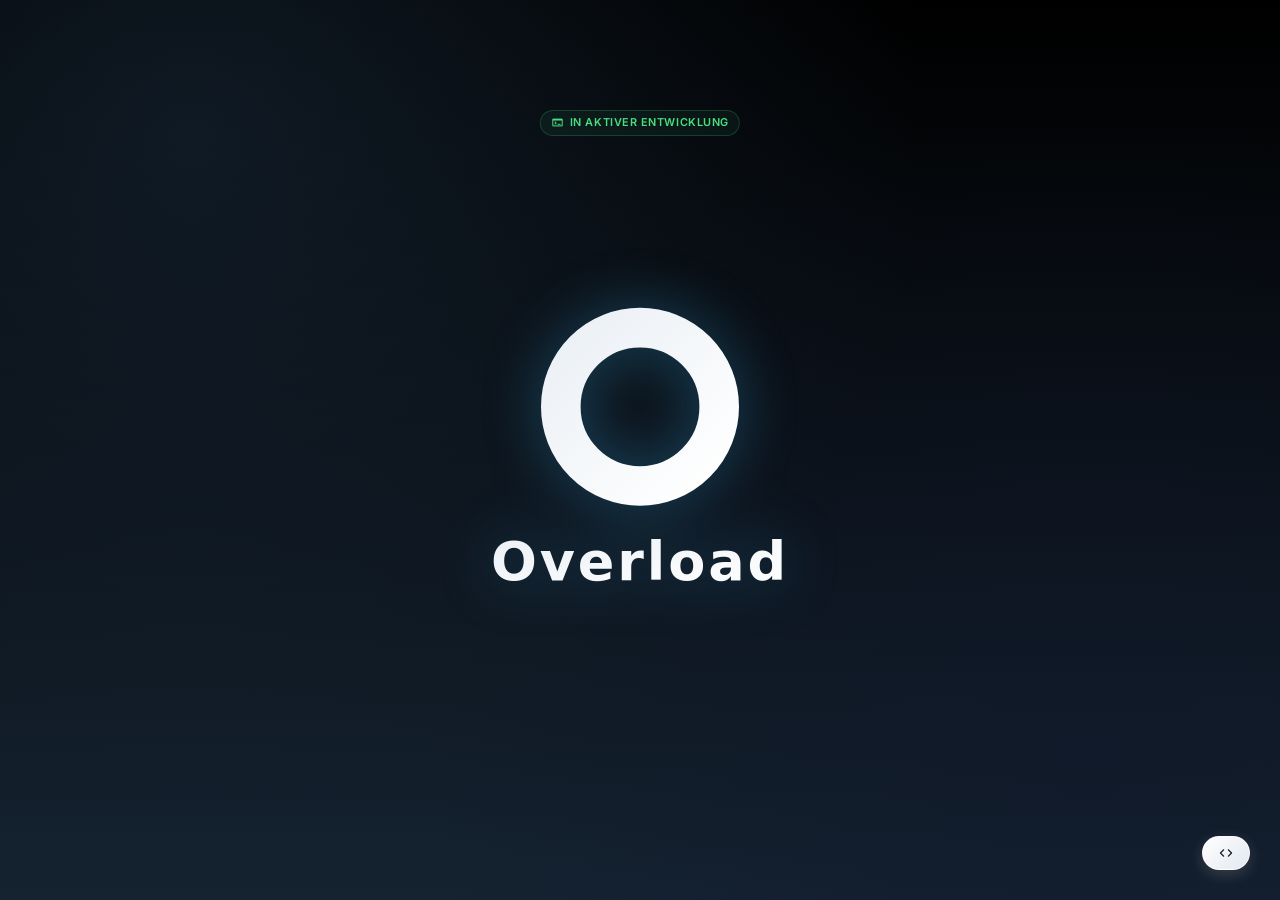
==== commit 94fd6cd4: "feat(landing): add active development showcase, daywalker FAB & sw v5" ====
--- a/index.html
+++ b/index.html
@@ -21,23 +21,11 @@
   <meta name="color-scheme" content="dark light" />
   <meta name="format-detection" content="telephone=no, date=no, address=no, email=no" />
   <meta name="description"
-    content="Overload: Fokussiertes Progress Tracking ohne Kompromisse. Hier entsteht deine neue Plattform für smartes Krafttraining und progressive Steigerung. Bald verfügbar!" />
+    content="Overload: Fokussiertes Progress Tracking ohne Kompromisse. Die Smart Fitness App befindet sich in aktiver Entwicklung. Bald verfügbar!" />
 
   <meta name="apple-mobile-web-app-capable" content="yes" />
   <meta name="apple-mobile-web-app-status-bar-style" content="black-translucent" />
   <meta name="apple-mobile-web-app-title" content="Overload" />
-
-  <meta property="og:title" content="Overload: Fokussiertes Progress Tracking ohne Kompromisse" />
-  <meta property="og:site_name" content="Overload: Fokussiertes Progress Tracking ohne Kompromisse" />
-  <meta property="og:description"
-    content="Overload: Fokussiertes Progress Tracking ohne Kompromisse. Hier entsteht deine neue Plattform für smartes Krafttraining und progressive Steigerung. Bald verfügbar!" />
-  <meta property="og:type" content="website" />
-  <meta property="og:url" content="https://3utbg8rv0xw4t5z.github.io/overload-website/" />
-
-  <meta name="twitter:card" content="summary_large_image" />
-  <meta name="twitter:title" content="Overload: Fokussiertes Progress Tracking ohne Kompromisse" />
-  <meta name="twitter:description"
-    content="Overload: Fokussiertes Progress Tracking ohne Kompromisse. Hier entsteht deine neue Plattform für smartes Krafttraining und progressive Steigerung. Bald verfügbar!" />
 
   <link rel="icon" type="image/x-icon" href="src/assets/icons/favicon.ico" />
   <link rel="icon" type="image/svg+xml" href="src/assets/icons/favicon-dark.svg" media="(prefers-color-scheme: dark)" />
@@ -56,7 +44,7 @@
   <link rel="stylesheet" href="src/css/style.css" />
 
   <style>
-    /* Fixiertes Viewport-Layout – Scrollen komplett deaktiviert */
+    /* Viewport fixiert */
     html,
     body {
       height: 100vh;
@@ -67,112 +55,122 @@
       overflow: hidden;
       box-sizing: border-box;
       touch-action: none;
-    }
-
-    body {
-      display: flex;
-      flex-direction: column;
-      justify-content: space-between;
-      align-items: center;
-      padding: 1.5rem;
       background: var(--body-bg, linear-gradient(135deg, #152331 0%, #000000 100%));
       color: var(--text-main, #f8fafc);
     }
 
-    .construction-hero {
-      max-width: 480px;
+    /* Relative Stage für absolute Platzierung */
+    .showcase-stage {
+      position: relative;
       width: 100%;
+      height: 100%;
       display: flex;
-      flex-direction: column;
+      justify-content: center;
       align-items: center;
-      text-align: center;
-      margin: auto 0;
-    }
-
-    .brand-logo-img {
-      max-width: 200px;
-      width: 100%;
-      height: auto;
-      margin-bottom: 1.25rem;
-      filter: drop-shadow(0 0 20px rgba(56, 189, 248, 0.25));
-    }
-
+    }
+
+    /* 1. Badge oben (30px Abstand) */
     .status-badge {
+      position: absolute;
+      top: 110px;
+      left: 50%;
+      transform: translateX(-50%);
       display: inline-flex;
       align-items: center;
       gap: 0.35rem;
-      padding: 0.25rem 0.75rem;
+      padding: 0.2rem 0.65rem;
       border-radius: 9999px;
-      background: rgba(56, 189, 248, 0.08);
-      border: 1px solid rgba(56, 189, 248, 0.2);
-      color: var(--brand-accent, #38bdf8);
-      font-size: 0.72rem;
+      background: rgba(74, 222, 128, 0.06);
+      border: 1px solid rgba(74, 222, 128, 0.2);
+      color: #4ade80;
+      font-size: 0.68rem;
       font-weight: 600;
-      letter-spacing: 0.06em;
+      letter-spacing: 0.05em;
       text-transform: uppercase;
-      margin-bottom: 1rem;
+      white-space: nowrap;
+      z-index: 10;
     }
 
     .status-badge .material-symbols-rounded {
-      font-size: 15px;
-      color: #38bdf8;
-      animation: pulse-glow 2s cubic-bezier(0.4, 0, 0.6, 1) infinite;
-    }
-
-    @keyframes pulse-glow {
+      font-size: 13px;
+      color: #4ade80;
+      animation: pulse-green-glow 2.5s cubic-bezier(0.4, 0, 0.6, 1) infinite;
+    }
+
+    @keyframes pulse-green-glow {
 
       0%,
       100% {
         transform: scale(1);
-        opacity: 0.8;
-        filter: drop-shadow(0 0 2px rgba(56, 189, 248, 0.4));
+        opacity: 0.7;
+        filter: drop-shadow(0 0 2px rgba(74, 222, 128, 0.3));
       }
 
       50% {
         transform: scale(1.15);
         opacity: 1;
-        filter: drop-shadow(0 0 8px rgba(56, 189, 248, 0.9));
+        filter: drop-shadow(0 0 6px rgba(74, 222, 128, 0.8));
       }
     }
 
-    .construction-text {
-      color: var(--text-muted, #94a3b8);
-      font-size: 0.92rem;
-      line-height: 1.55;
-      max-width: 420px;
-      margin: 0 0 1.5rem 0;
-    }
-
-    .btn-github {
+    /* 2. Logo exakt im mathematischen Zentrum */
+    .brand-logo-center {
+      position: absolute;
+      top: 50%;
+      left: 50%;
+      transform: translate(-50%, -50%);
+      max-width: 360px;
+      width: 80%;
+      height: auto;
+      filter: drop-shadow(0 0 28px rgba(56, 189, 248, 0.3));
+      z-index: 5;
+      pointer-events: none;
+      user-select: none;
+    }
+
+    /* GitHub FAB Button im hellen Daywalker-Look */
+    .btn-github-bottom {
+      position: absolute;
+      bottom: 30px;
+      right: 30px;
+      left: auto;
+      transform: none;
       display: inline-flex;
       align-items: center;
       justify-content: center;
-      gap: 0.45rem;
-      background: var(--brand-accent-gradient, linear-gradient(135deg, #38bdf8 0%, #0284c7 100%));
+      gap: 0.4rem;
+      width: auto;
+      height: auto;
+      padding: 0.5rem 0.95rem;
+      border-radius: 9999px;
+
+      /* Daywalker Gradient: Clean White / Subtle Light Slate */
+      background: linear-gradient(135deg, #ffffff 0%, #e2e8f0 100%);
+      color: #0b0f19;
+      border: 1px solid rgba(255, 255, 255, 0.8);
+      font-weight: 600;
+      font-size: 0.75rem;
+      line-height: 1;
+      text-decoration: none;
+      white-space: nowrap;
+
+      /* Weicher, edler Daywalker Glow */
+      box-shadow: 0 4px 14px rgba(255, 255, 255, 0.18), 0 2px 6px rgba(0, 0, 0, 0.3);
+      transition: all 0.2s cubic-bezier(0.4, 0, 0.2, 1);
+      z-index: 20;
+    }
+
+    .btn-github-bottom:hover {
+      transform: translateY(-2px);
+      background: linear-gradient(135deg, #ffffff 0%, #f1f5f9 100%);
+      box-shadow: 0 6px 20px rgba(255, 255, 255, 0.3), 0 3px 8px rgba(0, 0, 0, 0.4);
       color: #000000;
-      font-weight: 600;
-      font-size: 0.85rem;
-      padding: 0.6rem 1.2rem;
-      border-radius: 10px;
-      text-decoration: none;
-      transition: all 0.25s ease;
-      box-shadow: 0 4px 12px rgba(56, 189, 248, 0.25);
-    }
-
-    .btn-github:hover {
-      transform: translateY(-2px);
-      box-shadow: 0 6px 16px rgba(56, 189, 248, 0.38);
-      filter: brightness(1.06);
-    }
-
-    .btn-github .material-symbols-rounded {
-      font-size: 18px;
-    }
-
-    .footer-copy {
-      font-size: 0.725rem;
-      color: var(--text-subtle, #64748b);
-      padding-bottom: 0.5rem;
+    }
+
+    .btn-github-bottom .material-symbols-rounded {
+      font-size: 16px;
+      line-height: 1;
+      color: #0b0f19;
     }
   </style>
 
@@ -184,7 +182,7 @@
       "alternateName": "Overload",
       "applicationCategory": "HealthAndFitnessApplication",
       "operatingSystem": "Android, iOS, Web",
-      "description": "Overload: Fokussiertes Progress Tracking ohne Kompromisse. Mobile-First Plattform für progressives Krafttraining.",
+      "description": "Smart Fitness App in aktiver Entwicklung. Fokussiertes Progress Tracking ohne Kompromisse.",
       "url": "https://3utbg8rv0xw4t5z.github.io/overload-website/"
     }
   </script>
@@ -193,29 +191,19 @@
 <body>
   <div id="page-preloader"></div>
 
-  <main class="construction-hero">
-    <img src="src/assets/icons/logo-text-light.svg" alt="Overload Logo" class="brand-logo-img" />
-
+  <main class="showcase-stage">
     <div class="status-badge">
-      <span class="material-symbols-rounded">construction</span>
-      Under Construction
+      <span class="material-symbols-rounded">terminal</span>
+      In aktiver Entwicklung
     </div>
 
-    <p class="construction-text">
-      Hier entsteht dein neues Workout-Erlebnis: kompromissloses Tracking, progressive Steigerung und maximaler Fokus
-      auf deinen Fortschritt im Gym. Die Overload App ist bald für dich verfügbar!
-    </p>
+    <img src="src/assets/icons/logo-text-light.svg" alt="Overload Logo" class="brand-logo-center" />
 
     <a href="https://github.com/3utbg8rv0xw4t5z/overload-website" target="_blank" rel="noopener noreferrer"
-      class="btn-github">
+      class="btn-github-bottom" title="Projekt auf GitHub ansehen" aria-label="Projekt auf GitHub ansehen">
       <span class="material-symbols-rounded">code</span>
-      Projekt auf GitHub ansehen
     </a>
   </main>
-
-  <footer class="footer-copy">
-    &copy; 2026 OVERLOAD. All rights reserved.
-  </footer>
 
   <script src="src/js/script.js" defer></script>
 
